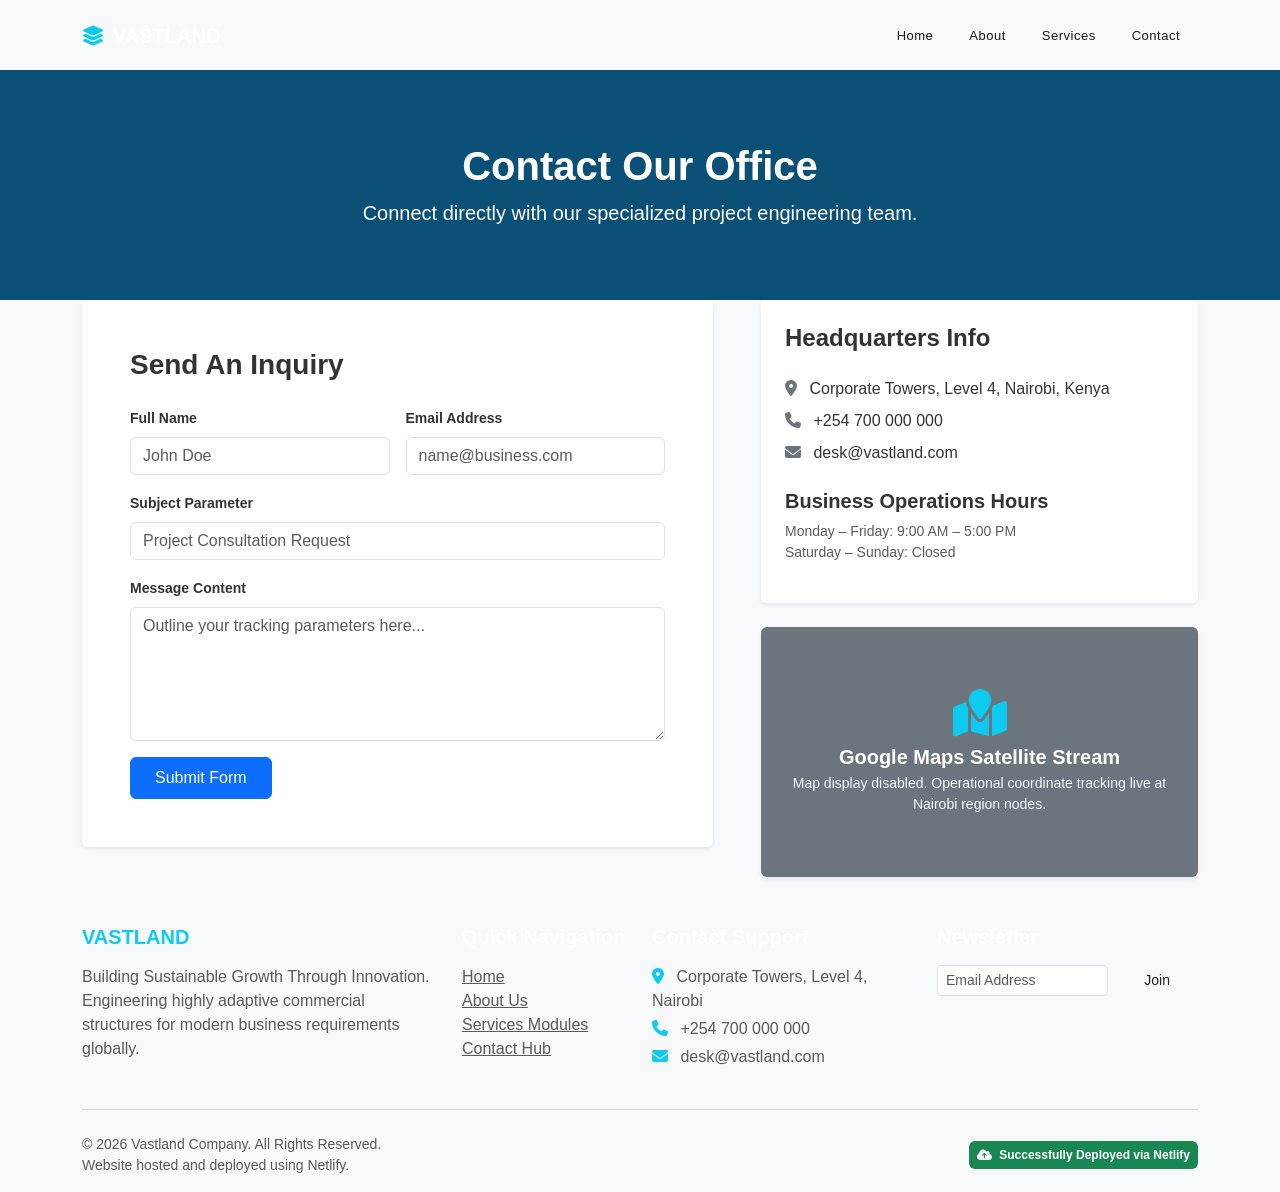
==== contact.html @ c02dc18c "initial commit with project files" ====
<!DOCTYPE html>
<html lang="en">
<head>
    <meta charset="UTF-8">
    <meta name="viewport" content="width=device-width, initial-scale=1.0">
    <title>Contact Us | Vastland</title>
    <link href="https://cdn.jsdelivr.net/npm/bootstrap@5.3.2/dist/css/bootstrap.min.css" rel="stylesheet">
    <link href="https://cdnjs.cloudflare.com/ajax/libs/font-awesome/6.4.0/css/all.min.css" rel="stylesheet">
    <link rel="stylesheet" href="css/style.css">
</head>
<body class="bg-light">

    <div id="preloader">
        <div class="spinner-border text-primary" role="status">
            <span class="visually-hidden">Loading...</span>
        </div>
    </div>

    <nav class="navbar navbar-expand-lg navbar-dark fixed-top py-3">
        <div class="container">
            <a class="navbar-brand fw-bold" href="index.html"><i class="fa-solid fa-layer-group text-info me-2"></i>VASTLAND</a>
            <button class="navbar-toggler" type="button" data-bs-toggle="collapse" data-bs-target="#mainNavigation">
                <span class="navbar-toggler-icon"></span>
            </button>
            <div class="collapse navbar-collapse" id="mainNavigation">
                <ul class="navbar-nav ms-auto mb-2 mb-lg-0 fw-medium">
                    <li class="nav-item"><a class="nav-link" href="index.html">Home</a></li>
                    <li class="nav-item"><a class="nav-link" href="about.html">About</a></li>
                    <li class="nav-item"><a class="nav-link" href="services.html">Services</a></li>
                    <li class="nav-item"><a class="nav-link active" href="contact.html">Contact</a></li>
                </ul>
            </div>
        </div>
    </nav>

    <div class="bg-primary text-white text-center py-5" style="margin-top: 70px; background: linear-gradient(rgba(10, 77, 104, 0.9), rgba(10, 77, 104, 0.9)), url('https://images.unsplash.com/photo-1423666639041-f56000c27a9a?q=80&w=1200') center/cover;">
        <div class="container py-4">
            <h1 class="fw-bold">Contact Our Office</h1>
            <p class="lead mb-0">Connect directly with our specialized project engineering team.</p>
        </div>
    </div>

    <section class="section-padding">
        <div class="container">
            <div class="row g-5">
                <div class="col-lg-7">
                    <div class="bg-white p-4 p-md-5 rounded shadow-sm">
                        <h3 class="fw-bold mb-4">Send An Inquiry</h3>
                        <form id="vastlandContactForm" novalidate>
                            <div class="row g-3">
                                <div class="col-md-6">
                                    <label class="form-label small fw-semibold">Full Name</label>
                                    <input type="text" class="form-control" placeholder="John Doe" required>
                                    <div class="invalid-feedback">Please provide your full name.</div>
                                </div>
                                <div class="col-md-6">
                                    <label class="form-label small fw-semibold">Email Address</label>
                                    <input type="email" class="form-control" placeholder="name@business.com" required>
                                    <div class="invalid-feedback">Please include a valid email address.</div>
                                </div>
                                <div class="col-12">
                                    <label class="form-label small fw-semibold">Subject Parameter</label>
                                    <input type="text" class="form-control" placeholder="Project Consultation Request" required>
                                    <div class="invalid-feedback">Please include a message subject.</div>
                                </div>
                                <div class="col-12">
                                    <label class="form-label small fw-semibold">Message Content</label>
                                    <textarea class="form-control" rows="5" placeholder="Outline your tracking parameters here..." required></textarea>
                                    <div class="invalid-feedback">Please enter your message text.</div>
                                </div>
                                <div class="col-12">
                                    <button type="submit" class="btn btn-primary px-4 py-2">Submit Form</button>
                                </div>
                            </div>
                        </form>
                    </div>
                </div>

                <div class="col-lg-5">
                    <div class="bg-white p-4 rounded shadow-sm mb-4">
                        <h4 class="fw-bold mb-4">Headquarters Info</h4>
                        <p class="mb-2"><i class="fa-solid fa-location-dot text-secondary me-2"></i> Corporate Towers, Level 4, Nairobi, Kenya</p>
                        <p class="mb-2"><i class="fa-solid fa-phone text-secondary me-2"></i> +254 700 000 000</p>
                        <p class="mb-4"><i class="fa-solid fa-envelope text-secondary me-2"></i> desk@vastland.com</p>

                        <h5 class="fw-bold mb-2">Business Operations Hours</h5>
                        <p class="text-muted small mb-0">Monday – Friday: 9:00 AM – 5:00 PM</p>
                        <p class="text-muted small">Saturday – Sunday: Closed</p>
                    </div>

                    <div class="rounded overflow-hidden shadow-sm bg-secondary text-white d-flex align-items-center justify-content-center" style="height: 250px;">
                        <div class="text-center p-3">
                            <i class="fa-solid fa-map-location fa-3x mb-2 text-info"></i>
                            <h5 class="fw-bold mb-1">Google Maps Satellite Stream</h5>
                            <p class="small text-light mb-0">Map display disabled. Operational coordinate tracking live at Nairobi region nodes.</p>
                        </div>
                    </div>
                </div>
            </div>
        </div>
    </section>

    <footer class="text-white pt-5 pb-3">
        <div class="container">
            <div class="row g-4 mb-4">
                <div class="col-lg-4">
                    <h5 class="fw-bold text-info mb-3">VASTLAND</h5>
                    <p class="text-muted">Building Sustainable Growth Through Innovation. Engineering highly adaptive commercial structures for modern business requirements globally.</p>
                </div>
                <div class="col-md-4 col-lg-2">
                    <h5 class="fw-bold mb-3">Quick Navigation</h5>
                    <ul class="list-unstyled">
                        <li><a href="index.html" class="text-muted">Home</a></li>
                        <li><a href="about.html" class="text-muted">About Us</a></li>
                        <li><a href="services.html" class="text-muted">Services Modules</a></li>
                        <li><a href="contact.html" class="text-muted">Contact Hub</a></li>
                    </ul>
                </div>
                <div class="col-md-4 col-lg-3">
                    <h5 class="fw-bold mb-3">Contact Support</h5>
                    <p class="text-muted mb-1"><i class="fa-solid fa-location-dot text-info me-2"></i> Corporate Towers, Level 4, Nairobi</p>
                    <p class="text-muted mb-1"><i class="fa-solid fa-phone text-info me-2"></i> +254 700 000 000</p>
                    <p class="text-muted"><i class="fa-solid fa-envelope text-info me-2"></i> desk@vastland.com</p>
                </div>
                <div class="col-md-4 col-lg-3">
                    <h5 class="fw-bold mb-3">Newsletter</h5>
                    <form class="row g-2">
                        <div class="col-8">
                            <input type="email" class="form-control form-control-sm" placeholder="Email Address" required>
                        </div>
                        <div class="col-4">
                            <button type="submit" class="btn btn-sm btn-accent w-100">Join</button>
                        </div>
                    </form>
                </div>
            </div>
            <hr class="border-secondary">
            <div class="row align-items-center text-center text-md-start pt-2">
                <div class="col-md-6 text-muted small">
                    &copy; 2026 Vastland Company. All Rights Reserved. <br>
                    <span class="text-muted">Website hosted and deployed using Netlify.</span>
                </div>
                <div class="col-md-6 text-md-end mt-3 mt-md-0">
                    <span class="badge bg-success p-2"><i class="fa-solid fa-cloud-arrow-up me-1"></i> Successfully Deployed via Netlify</span>
                </div>
            </div>
        </div>
    </footer>

    <button onclick="scrollToTop()" id="backToTop" title="Go to top"><i class="fa-solid fa-arrow-up"></i></button>
    <script src="https://cdn.jsdelivr.net/npm/bootstrap@5.3.2/dist/js/bootstrap.bundle.min.js"></script>
    <script src="js/script.js"></script>
</body>
</html>
---- css/style.css ----
/* ==========================================================================
   Vastland Custom Corporate Colors & Typography Architecture Rules 
   ========================================================================== */

   :root {
    --primary-blue: #0A4D68;       /* Anchor deep slate blue foundation */
    --secondary-blue: #088395;     /* Accent ocean blue */
    --light-blue-tint: #f4f9f1;    /* Ultra clean background highlight tint */
    --light-bg: #F8F9FA;           
    --brand-orange: #f26522;       /* Bright warning / Callout Identity orange */
    --brand-orange-hover: #d45316; /* Clean darker tone for link actions hover */
    --dark-charcoal: #1a1a1a;
}

html {
    scroll-behavior: smooth;
}

body {
    font-family: 'Montserrat', sans-serif;
    margin: 0;
    padding: 0;
    color: #333333;
}

/* --- Top Bar Utility Component Style --- */
.top-bar {
    background-color: var(--dark-charcoal);
    font-size: 11px;
    letter-spacing: 0.5px;
}
.top-bar a {
    color: #cccccc;
    display: inline-flex;
    align-items: center;
    justify-content: center;
    width: 24px;
    height: 24px;
    border: 1px solid #444;
    border-radius: 50%;
    font-size: 10px;
    transition: color 0.2s, border-color 0.2s;
}
.top-bar a:hover {
    color: var(--brand-orange);
    border-color: var(--brand-orange);
}

/* --- Navigation Header & Responsive Brand Logo --- */
.logo-container {
    border-top: 2px solid var(--primary-blue);
    border-bottom: 2px solid var(--brand-orange);
    padding: 2px 0;
    text-align: center;
}
.logo-main {
    font-family: 'Cinzel', serif;
    font-size: 28px;
    font-weight: 700;
    color: var(--primary-blue);
    line-height: 1;
    letter-spacing: 2px;
}
.logo-sub {
    font-size: 10px;
    font-weight: 700;
    color: var(--brand-orange);
    letter-spacing: 1.8px;
    line-height: 1.2;
    margin-top: 1px;
}

.navbar-nav .nav-link {
    font-size: 13px;
    font-weight: 500;
    color: var(--dark-charcoal) !important;
    padding: 10px 18px !important;
    letter-spacing: 0.5px;
    transition: color 0.2s ease;
}
.navbar-nav .nav-link:hover {
    color: var(--brand-orange) !important;
}
.active-orange {
    background-color: var(--brand-orange) !important;
    color: #ffffff !important;
    border-radius: 2px;
}

/* --- Carousel Banner Components --- */
.carousel-item {
    height: 65vh;
    min-height: 480px;
    background-size: cover;
    background-position: center;
    position: relative;
}
.carousel-caption-centered {
    position: absolute;
    top: 50%;
    left: 50%;
    transform: translate(-50%, -50%);
    width: 85%;
    text-align: center;
    z-index: 5;
}
.slide-heading {
    font-family: 'Cinzel', serif;
    font-weight: 700;
    color: #ffffff;
    letter-spacing: 1px;
    line-height: 1.2;
    text-shadow: 2px 2px 8px rgba(0,0,0,0.6);
}
.slider-btn-container .btn {
    font-family: 'Cinzel', serif;
    font-size: 16px;
    font-weight: 500;
    padding: 14px 40px;
    border-radius: 6px;
    border: none;
    transition: all 0.3s ease;
}
.btn-slider-orange {
    background-color: var(--brand-orange) !important;
    color: #ffffff !important;
}
.btn-slider-orange:hover {
    background-color: var(--brand-orange-hover) !important;
}
.btn-slider-dark {
    background-color: var(--primary-blue) !important;
    color: #ffffff !important;
}
.btn-slider-dark:hover {
    background-color: var(--dark-charcoal) !important;
}
.custom-carousel-btn {
    display: inline-flex;
    align-items: center;
    justify-content: center;
    width: 45px;
    height: 45px;
    background-color: rgba(255, 255, 255, 0.15);
    border: 1px solid rgba(255, 255, 255, 0.6);
    color: #ffffff;
}

/* --- About & Feature List Grid --- */
.surveyors-feature {
    background-color: #ffffff;
    padding: 60px 0;
}
.surveyors-feature .container {
    max-width: 1200px;
    display: grid;
    grid-template-columns: 1fr;
    gap: 40px;
    align-items: center;
}
@media (min-width: 768px) {
    .surveyors-feature .container {
        grid-template-columns: 1fr 1fr;
        gap: 60px;
    }
}
.hero-card {
    background-color: var(--primary-blue);
    color: #ffffff;
    padding: 50px 40px;
}
.company-name {
    font-family: 'Cinzel', serif;
    font-size: 1.8rem;
    margin-bottom: 15px;
}
.accent-line {
    width: 60px;
    height: 3px;
    background-color: var(--brand-orange);
    margin-bottom: 30px;
}
.tagline {
    font-family: 'Cinzel', serif;
    font-size: 1.4rem;
    margin-bottom: 25px;
}
.description {
    font-family: 'Arial', sans-serif;
    font-size: 0.95rem;
    line-height: 1.6;
    color: #e0e0e0;
    margin-bottom: 40px;
}
.btn-quote {
    display: inline-block;
    background-color: var(--brand-orange);
    color: #ffffff;
    text-decoration: none;
    padding: 12px 28px;
    font-weight: bold;
    transition: background-color 0.2s ease;
}
.btn-quote:hover {
    background-color: var(--brand-orange-hover);
    color: #ffffff;
}
.features-list {
    display: flex;
    flex-direction: column;
    gap: 35px;
}
.feature-item {
    display: flex;
    align-items: flex-start;
    gap: 20px;
}
.feature-icon {
    width: 40px;
    height: 40px;
    color: var(--brand-orange);
    flex-shrink: 0;
}
.feature-content h4 {
    font-size: 1.15rem;
    color: var(--primary-blue);
    margin-bottom: 8px;
}
.feature-content p {
    font-family: 'Arial', sans-serif;
    font-size: 0.95rem;
    color: #666666;
}

/* --- Main Multi-Column Services Section Architecture --- */
.services-section {
    background-color: var(--light-bg);
    padding: 60px 20px;
    text-align: center;
}
.services-section .section-title {
    font-family: 'Cinzel', serif;
    font-size: 2.6rem;
    font-weight: 500;
    color: var(--primary-blue);
    margin-bottom: 4px;
}
.orange-divider-line {
    width: 45px;
    height: 2.5px;
    background-color: var(--brand-orange);
    margin: 0 auto 40px auto;
}
.services-grid {
    max-width: 1200px;
    margin: 0 auto;
    display: grid;
    grid-template-columns: repeat(3, 1fr);
    gap: 25px;
}
.service-card {
    background-color: #ffffff;
    padding: 45px 35px;
    box-shadow: 0 4px 20px rgba(0,0,0,0.03);
    position: relative;
    overflow: hidden;
    display: flex;
    flex-direction: column;
    text-align: left;
    border: 1px solid #eaeaea;
    border-top: 3px solid var(--primary-blue); /* Anchor card tops with primary blue */
    transition: transform 0.25s ease, box-shadow 0.25s ease;
}
.service-card:hover {
    transform: translateY(-4px);
    box-shadow: 0 8px 25px rgba(10, 77, 104, 0.08);
}
.icon-header {
    display: flex;
    align-items: center;
    gap: 15px;
    margin-bottom: 20px;
}
.icon-box {
    width: 42px;
    height: 42px;
    display: flex;
    align-items: center;
    justify-content: center;
    flex-shrink: 0;
    font-size: 1.1rem;
}
.icon-box.solid-orange {
    background-color: var(--brand-orange);
    color: #ffffff;
}
.service-card h3 {
    font-family: 'Cinzel', serif;
    font-size: 1.15rem;
    color: var(--primary-blue);
    margin: 0;
    font-weight: 700;
    letter-spacing: 0.5px;
}
.service-card p {
    font-family: 'Arial', sans-serif;
    font-size: 0.95rem;
    color: #666666;
    line-height: 1.6;
    margin-bottom: 25px;
}
.read-more {
    font-family: 'Cinzel', serif;
    color: var(--secondary-blue);
    text-decoration: none;
    font-weight: 700;
    font-size: 0.9rem;
    letter-spacing: 0.5px;
    margin-top: auto;
    transition: color 0.2s ease;
}
.read-more:hover {
    color: var(--brand-orange);
}
.watermark-icon {
    position: absolute;
    bottom: -15px;
    right: 10px;
    font-size: 5.5rem;
    color: #f7f9fa;
    pointer-events: none;
    z-index: 1;
}

/* Clean transparent tint layout for Highlighted Service item */
.service-card.highlighted {
    background-color: #fefcfb;
    border-color: rgba(242, 101, 34, 0.2);
    border-top: 3px solid var(--brand-orange);
}
.service-card.highlighted h3 {
    color: var(--brand-orange);
}

/* --- Atmospheric Green Field CTA Section --- */
.cta-section {
    position: relative;
    background-image: url('https://images.unsplash.com/photo-1500382017468-9049fed747ef?q=80&w=1600'); 
    background-size: cover;
    background-position: center;
    background-repeat: no-repeat;
    min-height: 400px;
    display: flex;
    align-items: center;
    justify-content: center;
    width: 100%;
}
.cta-overlay-curated {
    width: 100%;
    min-height: 400px;
    background-color: rgba(10, 77, 104, 0.75); /* Clean corporate primary blue tint over fields */
    display: flex;
    align-items: center;
    justify-content: center;
    padding: 60px 20px;
}
.cta-content {
    text-align: center;
    max-width: 900px;
    display: flex;
    flex-direction: column;
    align-items: center;
}
.scenic-map-pin-badge {
    position: relative;
    display: inline-flex;
    flex-direction: column;
    align-items: center;
}
.badge-circle-red {
    width: 55px;
    height: 55px;
    background-color: var(--brand-orange);
    border: 3px solid #ffffff;
    border-radius: 50%;
    display: flex;
    align-items: center;
    justify-content: center;
    color: #ffffff;
    font-size: 1.5rem;
    box-shadow: 0 4px 10px rgba(0,0,0,0.3);
}
.badge-pointer-down {
    width: 0;
    height: 0;
    border-left: 8px solid transparent;
    border-right: 8px solid transparent;
    border-top: 12px solid var(--brand-orange);
    margin-top: -2px;
}
.cta-subtitle {
    font-family: 'Cinzel', serif;
    color: #ffffff;
    font-size: 1.1rem;
    letter-spacing: 1.5px;
    margin-bottom: 8px;
}
.cta-banner-text {
    font-family: 'Cinzel', serif;
    color: #ffffff;
    font-size: 2.3rem;
    font-weight: 500;
    letter-spacing: 1.5px;
    line-height: 1.4;
    margin-bottom: 30px;
    text-shadow: 1px 1px 6px rgba(0,0,0,0.3);
}
.cta-btn {
    display: inline-block;
    font-family: 'Montserrat', sans-serif;
    background-color: var(--brand-orange); 
    color: #ffffff;
    text-decoration: none;
    font-weight: bold;
    font-size: 0.95rem;
    padding: 14px 45px;
    border-radius: 4px;
    letter-spacing: 0.5px;
    transition: background-color 0.2s ease;
}
.cta-btn:hover {
    background-color: var(--brand-orange-hover);
    color: #ffffff;
}

/* --- Client Showcase Gallery Box Branding --- */
.clients-showcase-section {
    border-top: 1px solid #ebebeb;
}
.client-logo-box {
    background-color: #ffffff;
    border: 1px solid #e8e8e8;
    width: 200px;
    height: 100px;
    display: flex;
    align-items: center;
    justify-content: center;
    padding: 12px;
    box-shadow: 0 2px 4px rgba(0,0,0,0.01);
}
.fallback-logo-text {
    font-size: 1.15rem;
    font-weight: 700;
    text-align: center;
}
.telkom-style { color: #111111; font-style: italic; font-size: 1.5rem; text-shadow: 2px 0 0 var(--brand-orange); }
.kplc-style { color: var(--primary-blue); font-size: 1.05rem; border-bottom: 2.5px solid var(--secondary-blue); font-family: sans-serif; }
.rvsc-style { color: #008080; font-size: 0.8rem; line-height: 1.1; }
.rvsc-style .est-tag { display: block; font-size: 0.55rem; color: #bdc3c7; font-weight: normal; }
.bobmil-style { color: #063970; font-style: italic; letter-spacing: 0.5px; font-size: 1.25rem; }
.hyoung-style { color: #111111; font-family: 'Courier New', monospace; font-size: 0.9rem; border: 1px solid #111111; padding: 2px 6px; font-weight: 900; }

/* --- Corporate Compass Footer Setup --- */
.corporate-compass-footer {
    background-color: #111111;
    border-top: 3px solid var(--brand-orange);
}
.footer-logo-block {
    border-bottom: 2px solid var(--brand-orange);
    padding-bottom: 6px;
    display: inline-block;
}
.f-logo-main {
    font-family: 'Cinzel', serif;
    font-size: 26px;
    font-weight: 700;
    color: #ffffff;
    letter-spacing: 1.5px;
    line-height: 1;
}
.f-logo-sub {
    font-size: 9.5px;
    font-weight: 700;
    color: var(--brand-orange);
    letter-spacing: 1.6px;
    margin-top: 3px;
    line-height: 1;
}
.footer-brand-statement {
    font-size: 0.9rem;
    line-height: 1.7;
    margin-top: 15px;
    max-width: 400px;
}
.footer-widget-title {
    font-family: 'Cinzel', serif;
    font-size: 1.3rem;
    font-weight: 700;
    letter-spacing: 0.5px;
    margin: 0;
}
.orange-underline-line {
    width: 55px;
    height: 2px;
    background-color: var(--brand-orange);
}
.footer-info-links li {
    font-size: 0.95rem;
}
.footer-orange-icon {
    color: var(--brand-orange);
}

.sub-footer-base-bar {
    background-color: #0b0b0b;
    border-top: 1px solid #222222;
    font-size: 0.85rem;
}
.copyright-orange-brand {
    color: var(--brand-orange);
    font-weight: 600;
}
.sub-footer-menu-links a {
    color: #999999;
    text-decoration: none;
    font-weight: 500;
    letter-spacing: 0.5px;
    transition: color 0.2s ease;
}
.sub-footer-menu-links a:hover {
    color: #ffffff;
}

/* --- High Contrast Scroll Top Element --- */
.floating-back-to-top-btn {
    position: fixed;
    bottom: 20px;
    right: 20px;
    width: 40px;
    height: 40px;
    background-color: var(--primary-blue);
    color: #ffffff;
    border-radius: 50%;
    display: flex;
    align-items: center;
    justify-content: center;
    text-decoration: none;
    box-shadow: 0 4px 10px rgba(0,0,0,0.3);
    z-index: 999;
    transition: background-color 0.2s;
}
.floating-back-to-top-btn:hover {
    background-color: var(--brand-orange);
    color: #ffffff;
}

/* --- Media Queries Responsive System --- */
@media (max-width: 992px) {
    .services-grid { grid-template-columns: repeat(2, 1fr); }
    .cta-banner-text { font-size: 1.8rem; }
}
@media (max-width: 768px) {
    .services-grid { grid-template-columns: 1fr; }
    .cta-banner-text { font-size: 1.5rem; }
}
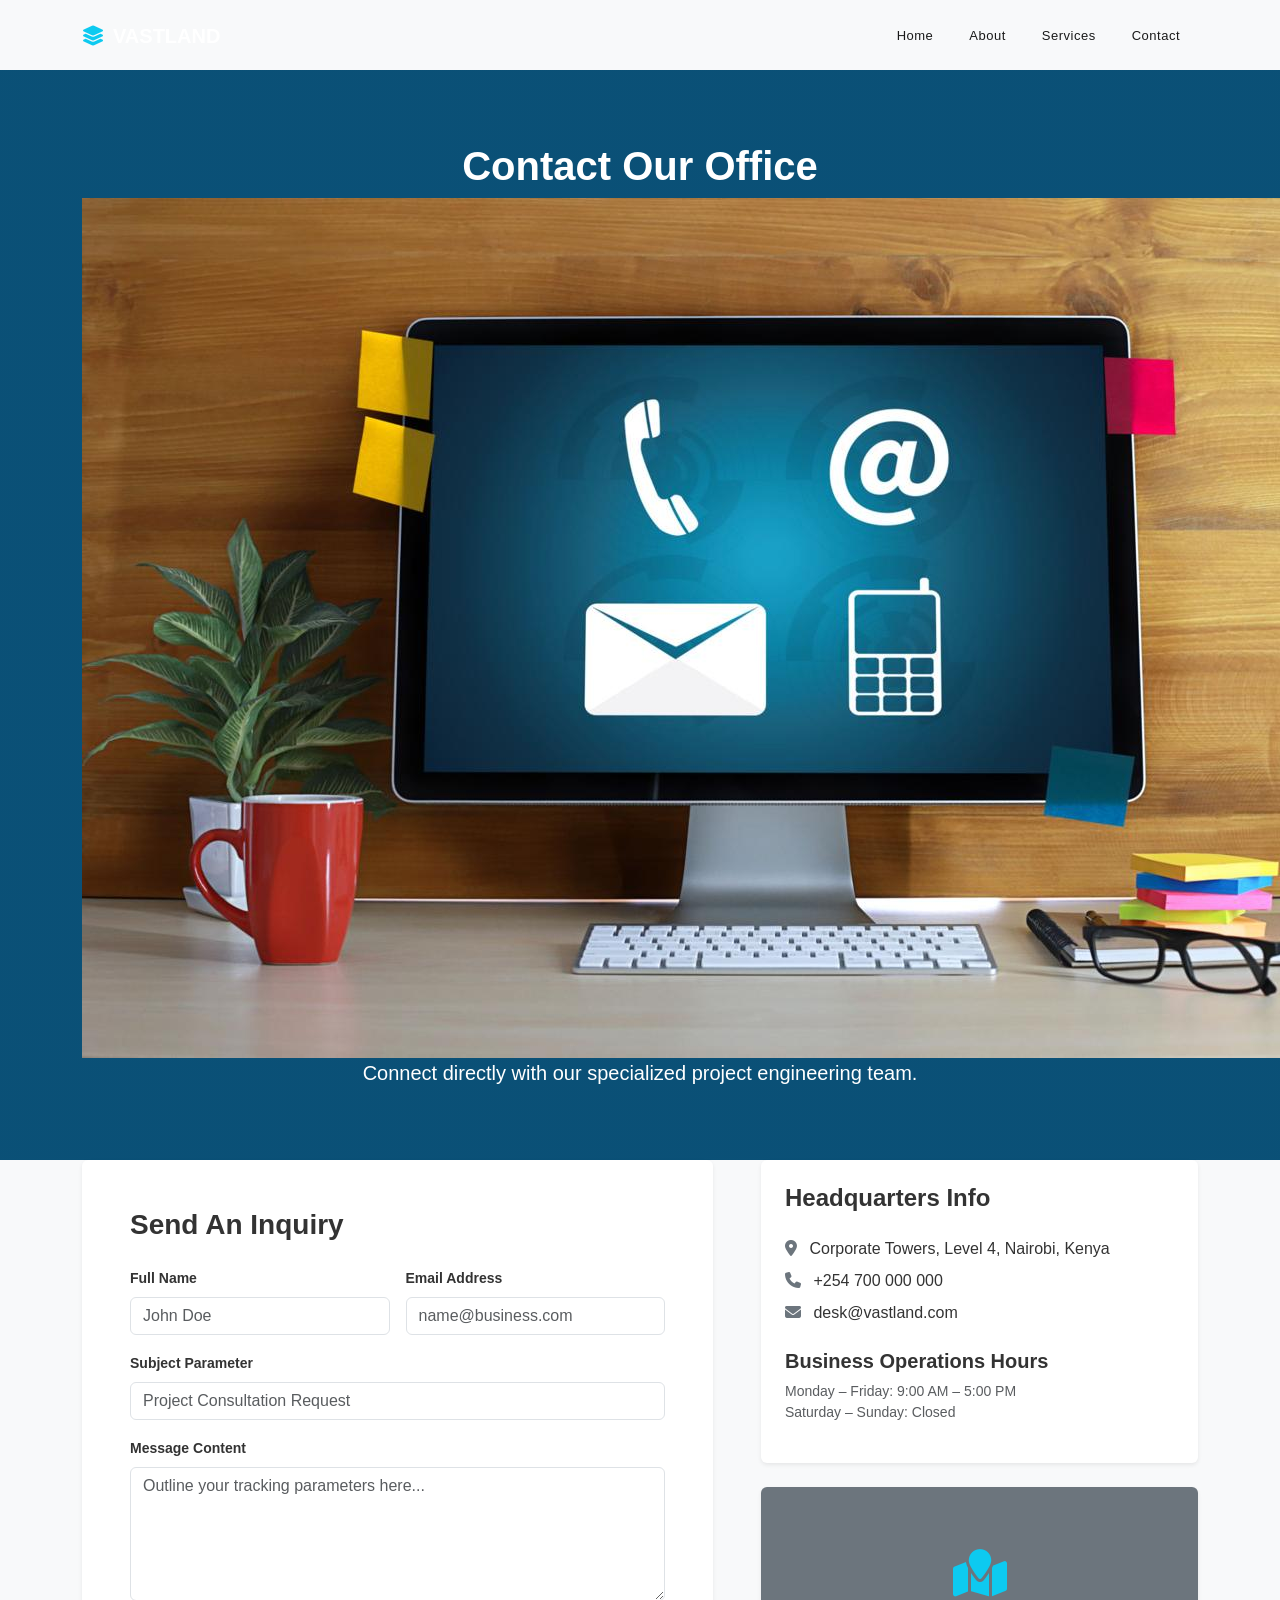
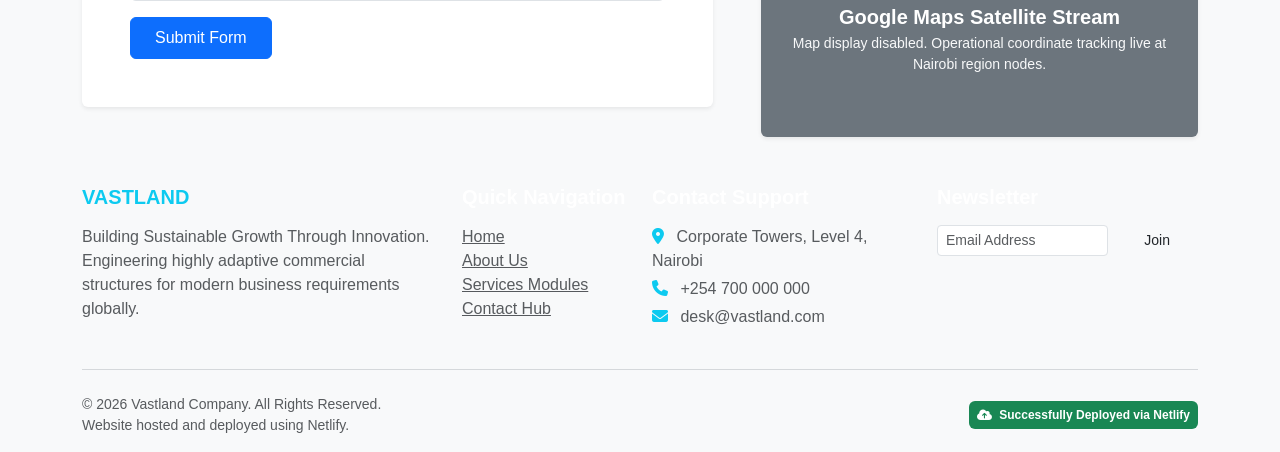
==== commit 36034f6c: "updated design with project files" ====
--- a/contact.html
+++ b/contact.html
@@ -36,6 +36,7 @@
     <div class="bg-primary text-white text-center py-5" style="margin-top: 70px; background: linear-gradient(rgba(10, 77, 104, 0.9), rgba(10, 77, 104, 0.9)), url('https://images.unsplash.com/photo-1423666639041-f56000c27a9a?q=80&w=1200') center/cover;">
         <div class="container py-4">
             <h1 class="fw-bold">Contact Our Office</h1>
+            <img src="contact.jpg" alt="contact.jpg">
             <p class="lead mb-0">Connect directly with our specialized project engineering team.</p>
         </div>
     </div>
--- a/css/style.css
+++ b/css/style.css
@@ -86,6 +86,65 @@
     color: #ffffff !important;
     border-radius: 2px;
 }
+/* --- Inner Page Universal Header Banners --- */
+.page-header-banner {
+    background-size: cover;
+    background-position: center;
+    background-repeat: no-repeat;
+    padding: 110px 20px;
+    min-height: 320px;
+    display: flex;
+    align-items: center;
+    justify-content: center;
+    width: 100%;
+    position: relative;
+}
+
+/* Updated Surveying Infrastructure Banner */
+.about-banner-bg {
+    background-image: linear-gradient(rgba(10, 77, 104, 0.7), rgba(10, 77, 104, 0.7)), 
+                      url('https://images.unsplash.com/photo-1581094794329-c8112a4722b5?q=80&w=1600');
+    background-size: cover;
+    background-position: center;
+    background-repeat: no-repeat;
+    position: relative;
+}
+
+
+
+
+.page-banner-title {
+    font-family: 'Cinzel', serif;
+    font-weight: 500;
+    color: #ffffff;
+    font-size: 3.2rem;
+    letter-spacing: 0.5px;
+    margin-bottom: 15px;
+    text-shadow: 2px 2px 10px rgba(0, 0, 0, 0.4);
+}
+
+/* Orange underline accent directly anchoring header content elements */
+.banner-orange-line {
+    width: 90px;
+    height: 3.5px;
+    background-color: var(--brand-orange);
+    margin: 0 auto;
+    box-shadow: 0px 1px 3px rgba(0,0,0,0.2);
+}
+
+@media (max-width: 768px) {
+    .page-header-banner {
+        padding: 70px 15px;
+        min-height: 240px;
+    }
+    .page-banner-title {
+        font-size: 2.2rem;
+    }
+    .banner-orange-line {
+        width: 70px;
+        height: 3px;
+    }
+}
 
 /* --- Carousel Banner Components --- */
 .carousel-item {
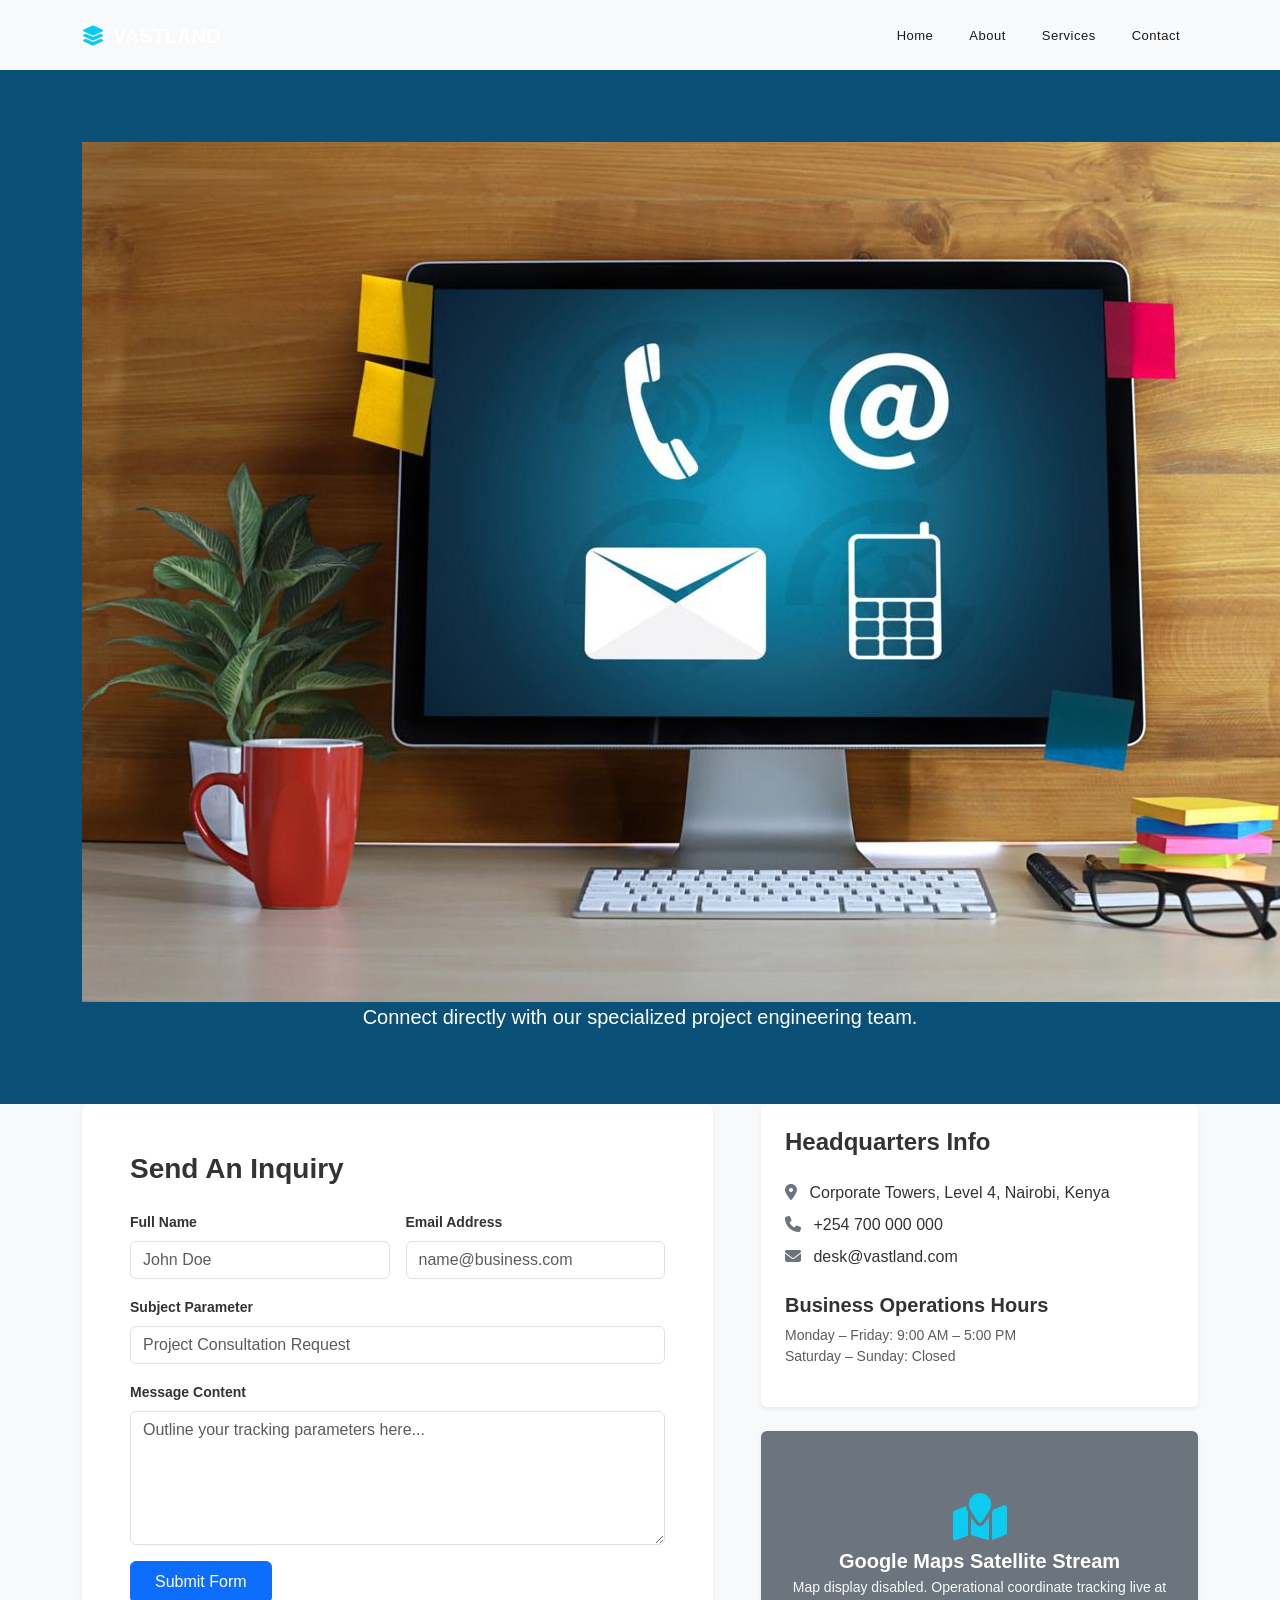
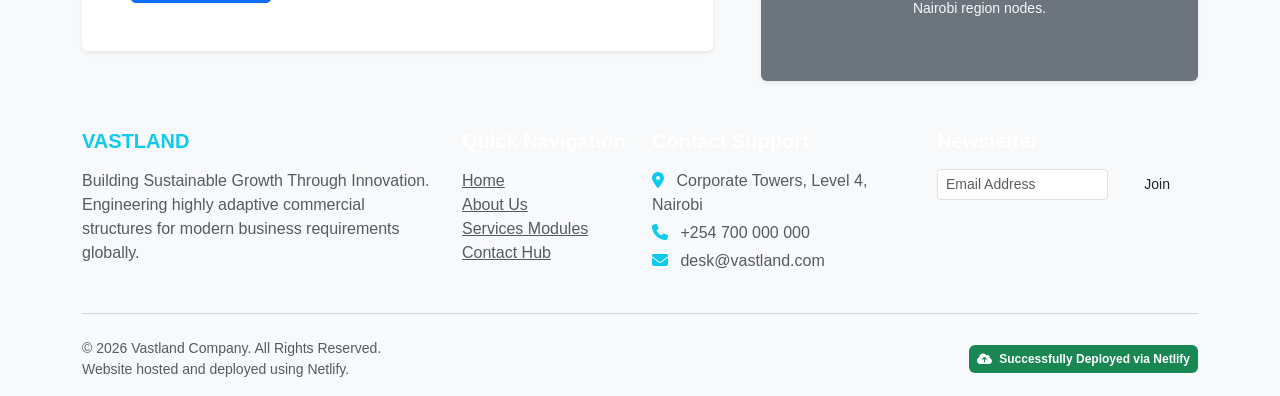
==== commit c9ef0b37: "updated design with project files" ====
--- a/contact.html
+++ b/contact.html
@@ -35,7 +35,7 @@
 
     <div class="bg-primary text-white text-center py-5" style="margin-top: 70px; background: linear-gradient(rgba(10, 77, 104, 0.9), rgba(10, 77, 104, 0.9)), url('https://images.unsplash.com/photo-1423666639041-f56000c27a9a?q=80&w=1200') center/cover;">
         <div class="container py-4">
-            <h1 class="fw-bold">Contact Our Office</h1>
+            
             <img src="contact.jpg" alt="contact.jpg">
             <p class="lead mb-0">Connect directly with our specialized project engineering team.</p>
         </div>
